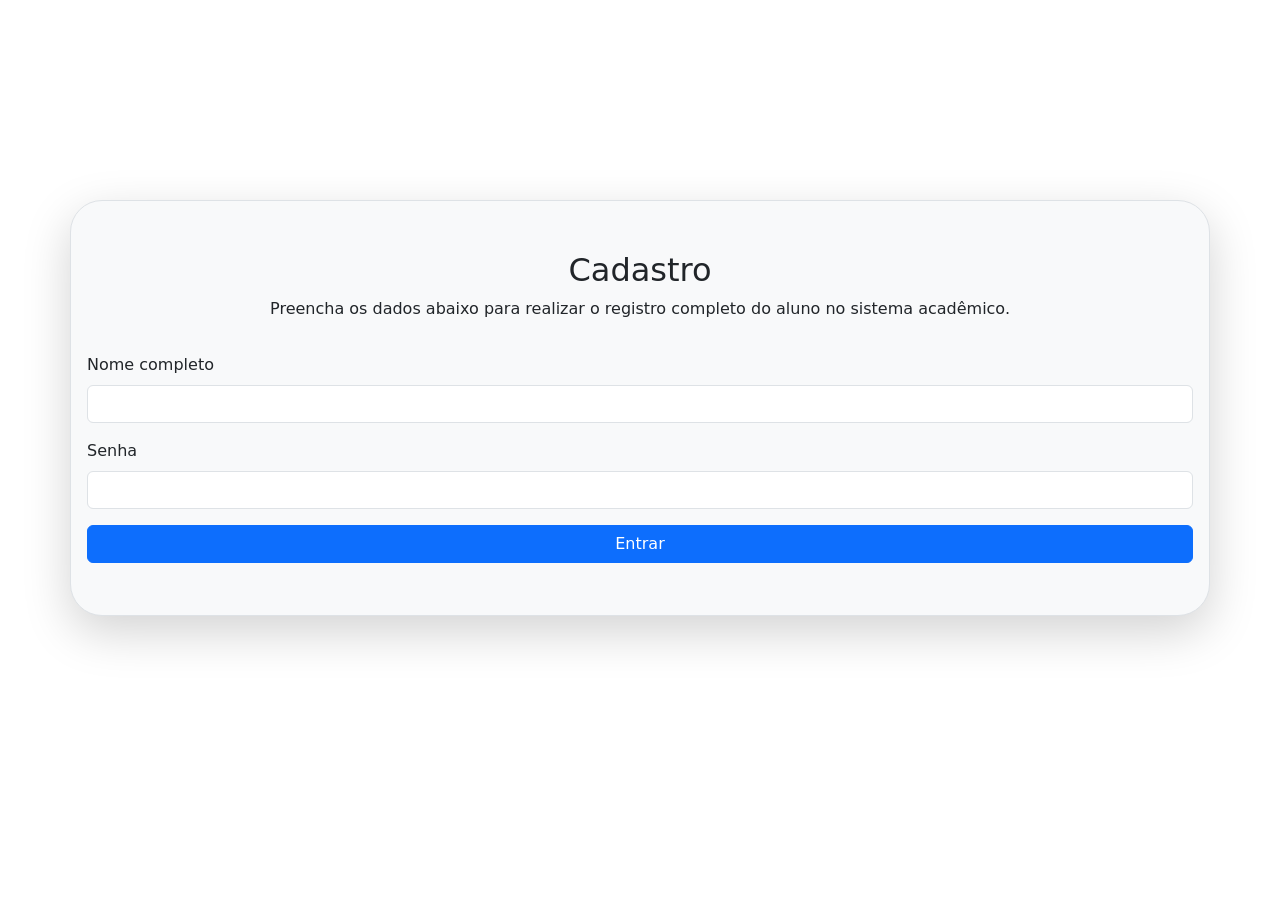
==== Index.html @ f08b90da "Docs - Inicializacao do site na parte de documentacao e formulario" ====
<html lang="en">
<head>
    <meta charset="UTF-8">
    <meta name="viewport" content="width=device-width, initial-scale=1.0">
    <title>Fórum</title>
    <link href="https://cdn.jsdelivr.net/npm/bootstrap@5.3.8/dist/css/bootstrap.min.css" rel="stylesheet" 
    integrity="sha384-sRIl4kxILFvY47J16cr9ZwB07vP4J8+LH7qKQnuqkuIAvNWLzeN8tE5YBujZqJLB" crossorigin="anonymous">
</head>
<body>

    <main>

        
        <div class="container border rounded-5 shadow-lg p-3 mb-5 bg-body-tertiary rounded" style="margin-top: 200px;">

        <form class="row g-3 needs-validation" novalidate>

            <div style="margin-top: 50px;">
                <h2 class="text-center ">Cadastro</h2>
                <p class="text-center"> Preencha os dados abaixo para realizar o registro completo do aluno no sistema acadêmico.</p>
            </div>
            
            
    <div class="col-md-12">
        <label for="nome" class="form-label">Nome completo</label>
        <input type="text" class="form-control" id="nome">
    <div class="valid-feedback">
    </div>
  </div>

  
  <div class="col-md-12">
  <label for="senha" class="form-label">Senha</label>
    <input type="password" class="form-control" id="senha" required>
    <div class="invalid-feedback">
    </div>
  </div>


  <div class="d-grid gap-2" style="margin-bottom: 20px;">
    <button class="btn btn-primary" type="submit">Entrar</button>
  </div>
  </div>
</form>



    </main>
</body>
    <script src="https://cdn.jsdelivr.net/npm/bootstrap@5.3.8/dist/js/bootstrap.bundle.min.js" 
    integrity="sha384-FKyoEForCGlyvwx9Hj09JcYn3nv7wiPVlz7YYwJrWVcXK/BmnVDxM+D2scQbITxI" crossorigin="anonymous"></script>
    <script src="script.js"></script>
</html>
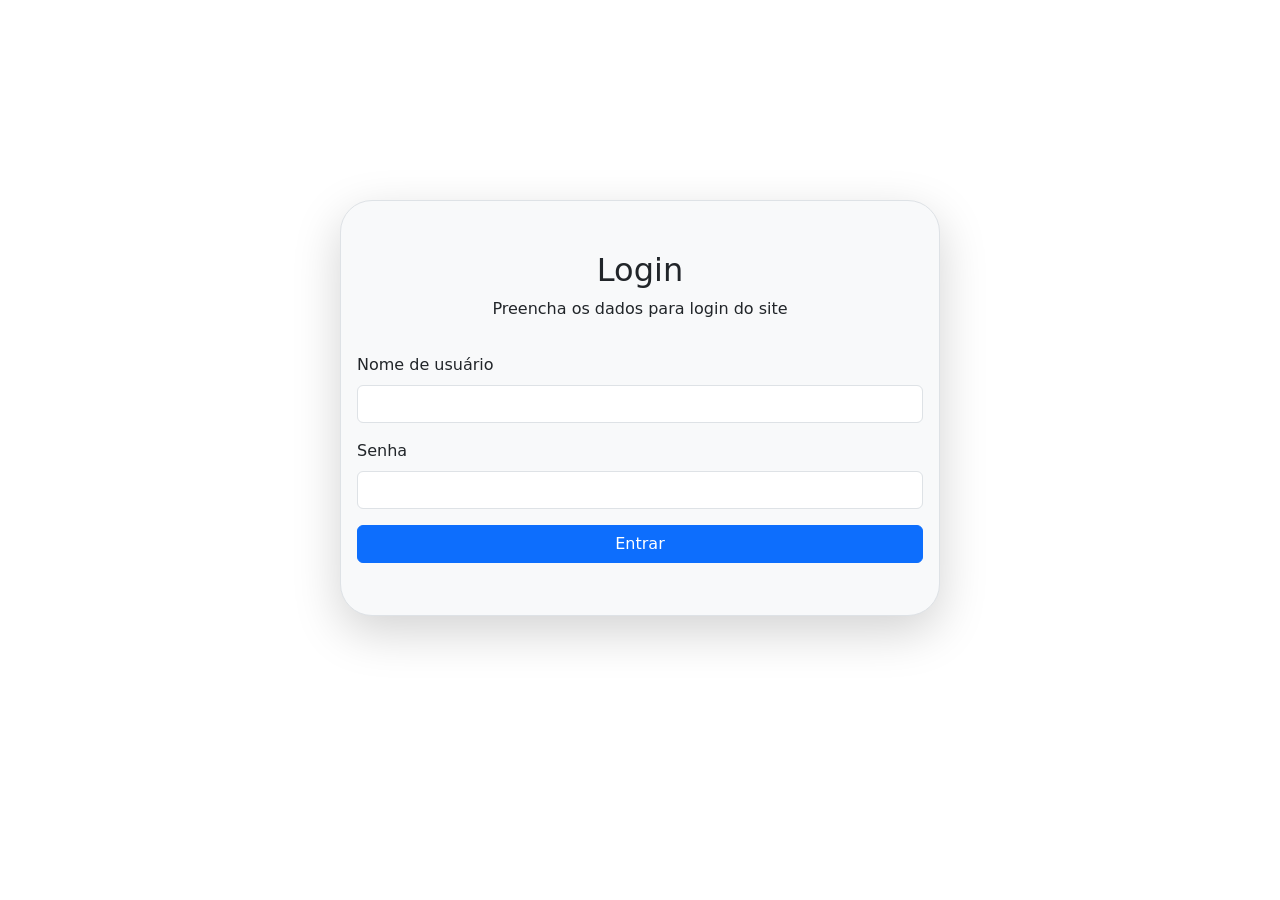
==== commit a99d6048: "Fix - Arrumei as funcoes na verificacao" ====
--- a/Index.html
+++ b/Index.html
@@ -5,26 +5,28 @@
     <title>Fórum</title>
     <link href="https://cdn.jsdelivr.net/npm/bootstrap@5.3.8/dist/css/bootstrap.min.css" rel="stylesheet" 
     integrity="sha384-sRIl4kxILFvY47J16cr9ZwB07vP4J8+LH7qKQnuqkuIAvNWLzeN8tE5YBujZqJLB" crossorigin="anonymous">
+
+    <link rel="stylesheet" href="style.css">
 </head>
 <body>
 
     <main>
 
         
-        <div class="container border rounded-5 shadow-lg p-3 mb-5 bg-body-tertiary rounded" style="margin-top: 200px;">
+        <div class="container border rounded-5 shadow-lg p-3 mb-5 bg-body-tertiary rounded" style="margin-top: 200px; max-width: 600px;">
 
         <form class="row g-3 needs-validation" novalidate>
 
             <div style="margin-top: 50px;">
-                <h2 class="text-center ">Cadastro</h2>
-                <p class="text-center"> Preencha os dados abaixo para realizar o registro completo do aluno no sistema acadêmico.</p>
+                <h2 class="text-center ">Login</h2>
+                <p  class="text-center"> Preencha os dados para login do site</p>
             </div>
             
             
     <div class="col-md-12">
-        <label for="nome" class="form-label">Nome completo</label>
-        <input type="text" class="form-control" id="nome">
-    <div class="valid-feedback">
+        <label for="usuario" class="form-label">Nome de usuário</label>
+        <input type="text" class="form-control" id="usuario">
+    <div id="invalid-feedback" >
     </div>
   </div>
 
@@ -32,7 +34,7 @@
   <div class="col-md-12">
   <label for="senha" class="form-label">Senha</label>
     <input type="password" class="form-control" id="senha" required>
-    <div class="invalid-feedback">
+    <div id="invalid-feedback" >
     </div>
   </div>
 
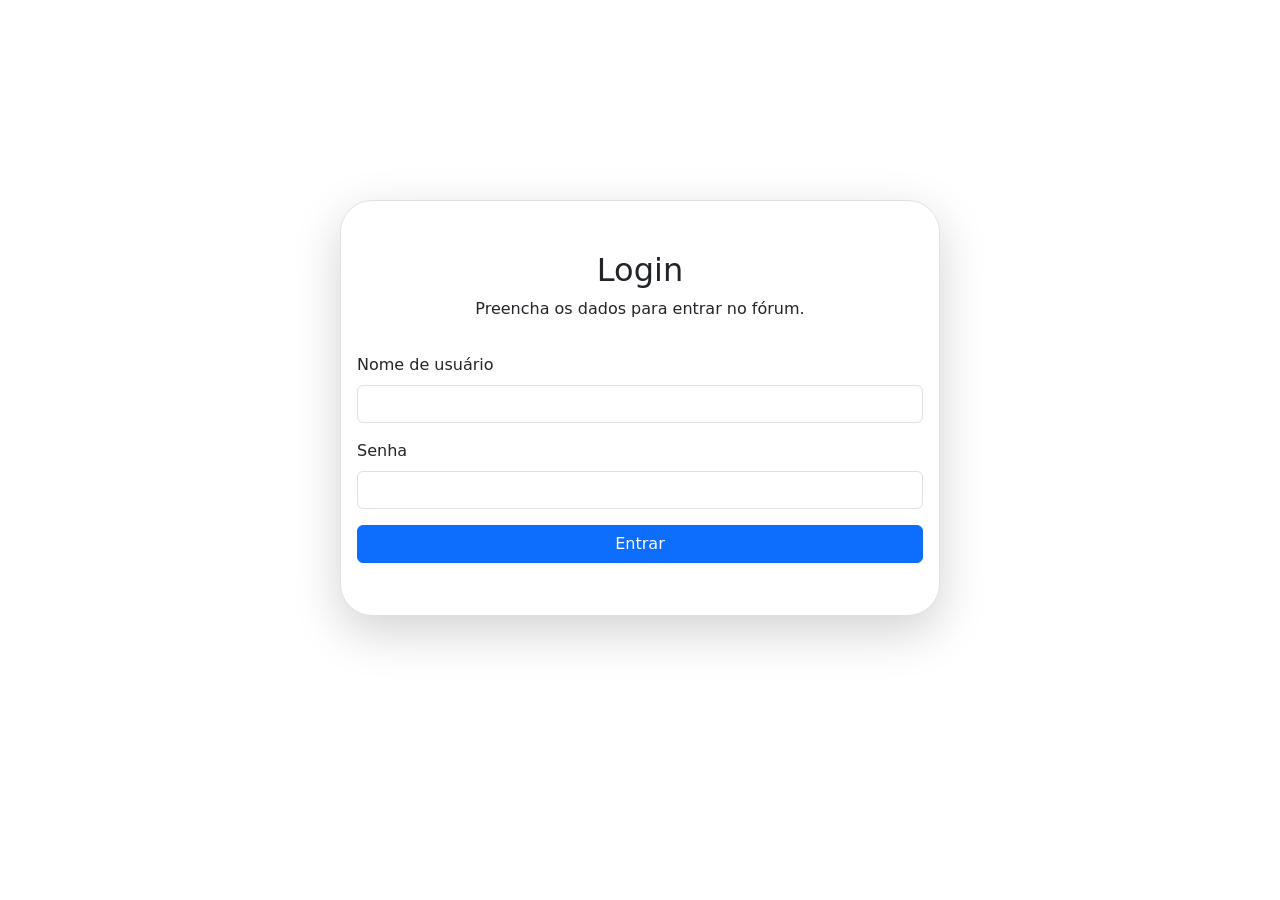
==== commit caf200ba: "Feat - Adicionei novas funcionalidades no meu java" ====
--- a/Index.html
+++ b/Index.html
@@ -1,55 +1,60 @@
 <html lang="en">
+
 <head>
     <meta charset="UTF-8">
     <meta name="viewport" content="width=device-width, initial-scale=1.0">
     <title>Fórum</title>
-    <link href="https://cdn.jsdelivr.net/npm/bootstrap@5.3.8/dist/css/bootstrap.min.css" rel="stylesheet" 
-    integrity="sha384-sRIl4kxILFvY47J16cr9ZwB07vP4J8+LH7qKQnuqkuIAvNWLzeN8tE5YBujZqJLB" crossorigin="anonymous">
+    <link href="https://cdn.jsdelivr.net/npm/bootstrap@5.3.8/dist/css/bootstrap.min.css" rel="stylesheet"
+        integrity="sha384-sRIl4kxILFvY47J16cr9ZwB07vP4J8+LH7qKQnuqkuIAvNWLzeN8tE5YBujZqJLB" crossorigin="anonymous">
 
     <link rel="stylesheet" href="style.css">
 </head>
+
 <body>
 
     <main>
 
-        
-        <div class="container border rounded-5 shadow-lg p-3 mb-5 bg-body-tertiary rounded" style="margin-top: 200px; max-width: 600px;">
 
-        <form class="row g-3 needs-validation" novalidate>
+        <div class="container border rounded-5 shadow-lg p-3 mb-2 bg-white text-dark"
+            style="margin-top: 200px; max-width: 600px;">
 
-            <div style="margin-top: 50px;">
-                <h2 class="text-center ">Login</h2>
-                <p  class="text-center"> Preencha os dados para login do site</p>
-            </div>
-            
-            
-    <div class="col-md-12">
-        <label for="usuario" class="form-label">Nome de usuário</label>
-        <input type="text" class="form-control" id="usuario">
-    <div id="invalid-feedback" >
-    </div>
-  </div>
+            <form id="formulario" class="row g-3 needs-validation" novalidate>
 
-  
-  <div class="col-md-12">
-  <label for="senha" class="form-label">Senha</label>
-    <input type="password" class="form-control" id="senha" required>
-    <div id="invalid-feedback" >
-    </div>
-  </div>
+                <div style="margin-top: 50px;">
+                    <h2 class="text-center ">Login</h2>
+                    <p class="text-center"> Preencha os dados para entrar no fórum.</p>
+                </div>
 
 
-  <div class="d-grid gap-2" style="margin-bottom: 20px;">
-    <button class="btn btn-primary" type="submit">Entrar</button>
-  </div>
-  </div>
-</form>
+                <div class="col-md-12">
+                    <label for="usuario" class="form-label">Nome de usuário</label>
+                    <input type="text" class="form-control" id="usuario">
+                    <div id="invalid-feedback">
+                    </div>
+                </div>
+
+
+                <div class="col-md-12">
+                    <label for="senha" class="form-label">Senha</label>
+                    <input type="password" class="form-control" id="senha" required>
+                    <div id="invalid-feedback">
+                    </div>
+                </div>
+
+
+                <div class="d-grid gap-2" style="margin-bottom: 20px;">
+                    <button class="btn btn-primary" type="submit">Entrar</button>
+                </div>
+        </div>
+        </form>
 
 
 
     </main>
 </body>
-    <script src="https://cdn.jsdelivr.net/npm/bootstrap@5.3.8/dist/js/bootstrap.bundle.min.js" 
-    integrity="sha384-FKyoEForCGlyvwx9Hj09JcYn3nv7wiPVlz7YYwJrWVcXK/BmnVDxM+D2scQbITxI" crossorigin="anonymous"></script>
-    <script src="script.js"></script>
+<script src="https://cdn.jsdelivr.net/npm/bootstrap@5.3.8/dist/js/bootstrap.bundle.min.js"
+    integrity="sha384-FKyoEForCGlyvwx9Hj09JcYn3nv7wiPVlz7YYwJrWVcXK/BmnVDxM+D2scQbITxI"
+    crossorigin="anonymous"></script>
+<script src="script.js"></script>
+
 </html>
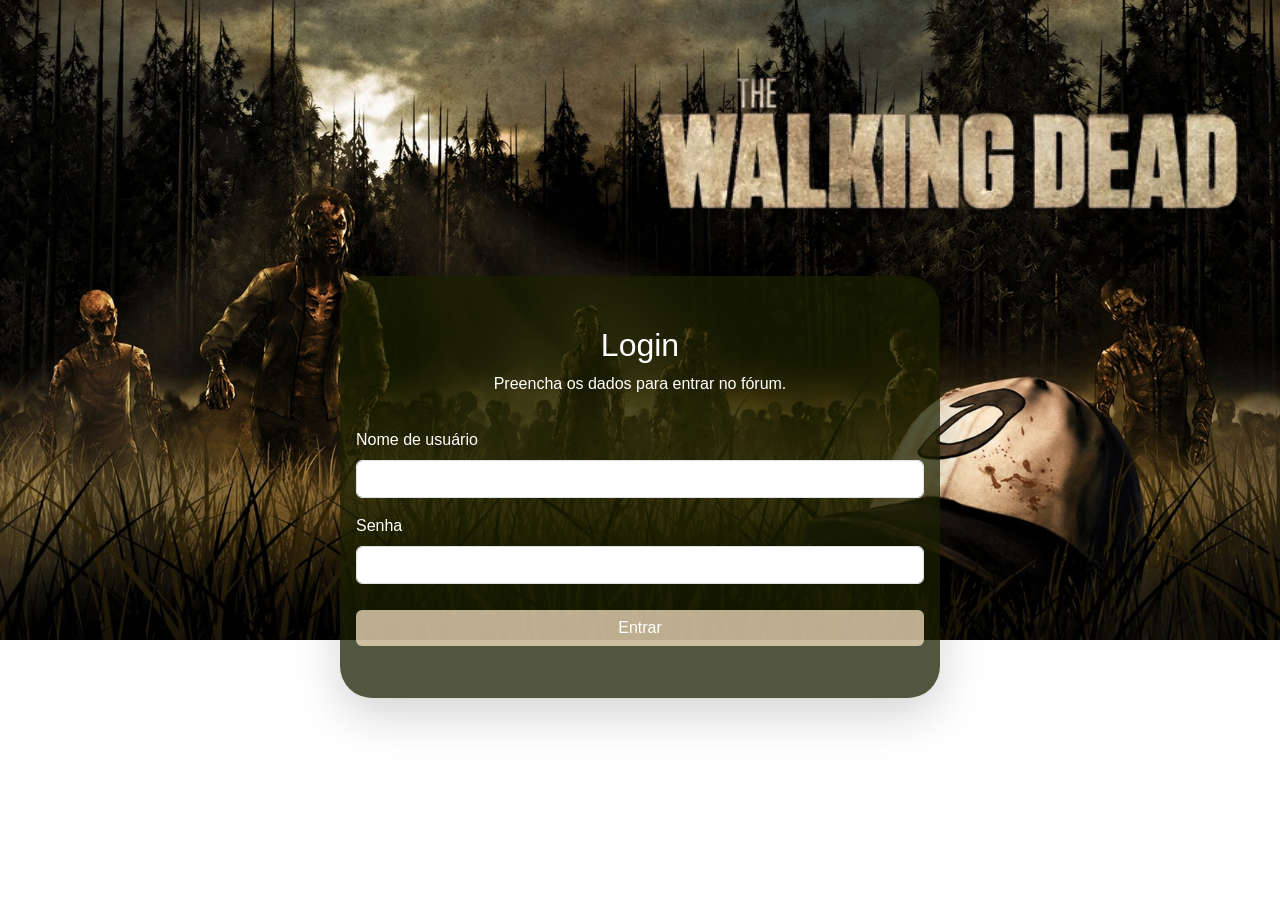
==== commit c5e06bd1: "Style - Adicionei novas atualizacoes no meu style, mudando tamanho de imagens e cores" ====
--- a/Index.html
+++ b/Index.html
@@ -10,13 +10,15 @@
     <link rel="stylesheet" href="style.css">
 </head>
 
-<body>
+<body>      
 
     <main>
 
+        <img src="assets/image/the walking dead.png" alt="the walking dead" id="imagem">
 
-        <div class="container border rounded-5 shadow-lg p-3 mb-2 bg-white text-dark"
-            style="margin-top: 200px; max-width: 600px;">
+
+        <div id="colorir" class="container border rounded-5 shadow-lg p-3 mb-2 bg-white text-dark" 
+            style="margin-top: 50px; max-width: 600px;">
 
             <form id="formulario" class="row g-3 needs-validation" novalidate>
 
@@ -42,7 +44,7 @@
                 </div>
 
 
-                <div class="d-grid gap-2" style="margin-bottom: 20px;">
+                <div  class="d-grid gap-2" style="margin-bottom: 20px;">
                     <button class="btn btn-primary" type="submit">Entrar</button>
                 </div>
         </div>
--- a/style.css
+++ b/style.css
@@ -0,0 +1,22 @@
+body{
+    background-image: url(assets/image/fundo.png);
+    background-repeat: no-repeat;
+    background-size: 100%;
+}
+#imagem{
+    margin-left: 500px;
+    padding-top: 50px;
+
+}
+#colorir{
+    background-color: rgba(26, 31, 1, 0.753) !important;
+    color: white !important;
+    font-family: 'Trebuchet MS', 'Lucida Sans Unicode', 'Lucida Grande', 'Lucida Sans', Arial, sans-serif;
+    border:0px !important;
+
+}
+button{
+    background-color: rgba(255, 233, 199, 0.719) !important;
+     border:0px !important;
+     margin-top: 10px !important;
+}
